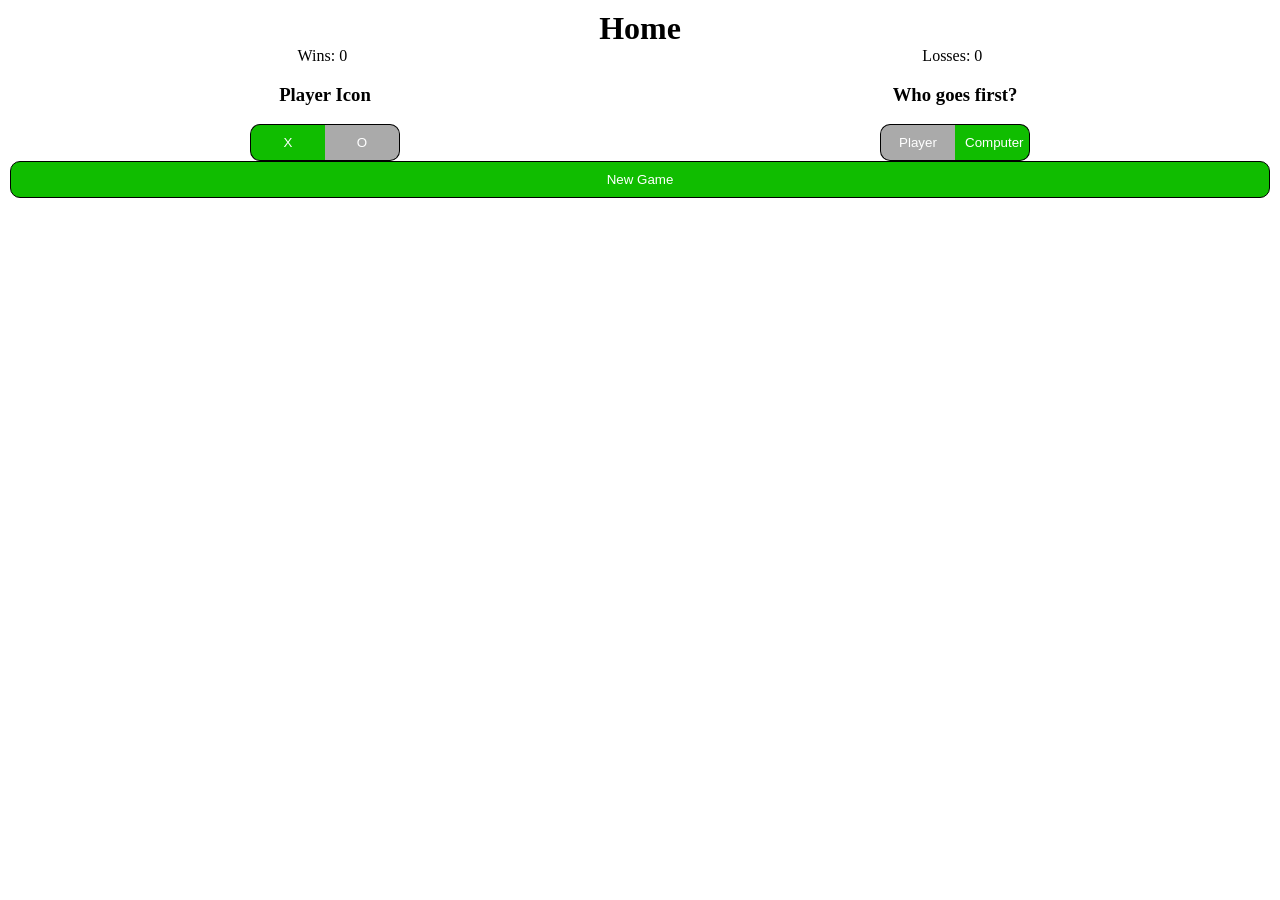
==== index.html @ 0f48efac "Add cache-control" ====
<!DOCTYPE html>
<html>
<head>
  <title>Tic Tac Toe</title>
  <link type="text/css" rel="stylesheet" href="styles/stylesheet.css" />
  <link type="text/css" rel="stylesheet" href="styles/game.css" />
  <link type="text/css" rel="stylesheet" href="styles/home.css" />
  <script src="scripts/Navigation.js" type="text/javascript"></script>
  <script src="scripts/SettingsRepository.js" type="text/javascript"></script>
  <script src="scripts/TicTacToe.js" type="text/javascript"></script>
  <script src="scripts/GameUI.js" type="text/javascript"></script>
  <script src="scripts/script.js" type="text/javascript"></script>
  <script src="scripts/home.js" type="text/javascript"></script>
  <script src="scripts/game.js" type="text/javascript"></script>

  <meta http-equiv=“CACHE-CONTROL” content=”NO-CACHE”>
</head>
<body>
  
  <!-- Home -->
  <div id="home" class="container">
    <h1>Home</h1>
    
    <!-- Win/Loss -->
    <div class="flex-table">
      <div>Wins: 0</div>
      <div>Losses: 0</div>
    </div>
      
    <div class="flex-table">
      <!-- Player Icon -->
      <div>
        <h3>Player Icon</h3>
        <div class="toggle-pair">
          <button id="userIconX" onclick="onIconChanged('X')">X</button>
          <button id="userIconO" onclick="onIconChanged('O')">O</button>
        </div>
      </div>
      
      <!-- Who goes first -->
      <div>
        <h3>Who goes first?</h3>
        <div class="toggle-pair">
          <button id="playerButton" onclick="onFirstPlayerChanged(true)">Player</button>
          <button id="computerButton" onclick="onFirstPlayerChanged(false)">Computer</button>
        </div>
      </div>
    </div>
    
    <button class="positive" onclick="onNewGameClicked()">New Game</button>
  </div>
  
  <!-- Game -->
  <div id="game" class="container">
    <h1 class="center">Tic Tac Toe</h1>

    <div class="board center">
      <div class="row">
        <div id="square_00"
          onclick="onSquareClicked(event)" 
          class="square"></div>
        <div id="square_01"
          onclick="onSquareClicked(event)" 
          class="square"></div>
        <div id="square_02"
          onclick="onSquareClicked(event)" 
          class="square"></div>
      </div>
      <div class="row">
        <div id="square_10"
          onclick="onSquareClicked(event)" 
          class="square"></div>
        <div id="square_11"
          onclick="onSquareClicked(event)" 
          class="square"></div>
        <div id="square_12"
          onclick="onSquareClicked(event)" 
          class="square"></div>
      </div>
      <div class="row">
        <div id="square_20"
          onclick="onSquareClicked(event)" 
          class="square"></div>
        <div id="square_21"
          onclick="onSquareClicked(event)" 
          class="square"></div>
        <div id="square_22"
          onclick="onSquareClicked(event)" 
          class="square"></div>
      </div>
    </div>

    <button class="negative" onclick="onQuitGameClicked()">Quit</button>
  </div>

</body>
</html>
---- styles/stylesheet.css ----
body {
  margin: 0;
}

#game {
  display: none;
}

.container {
  padding: 10px;
}

.center, 
h1 {
  text-align: center;
  margin: 0 auto;
}

/* Buttons */
button {
  padding: 10px;
  width: 100%;
  background-color: #aaa;
  border-radius: 10px;
  border: solid #000 1px;
  color: #fff;
}

button.positive {
  background-color: rgb(16, 189, 0);
}

button.negative {
  background-color: rgb(235, 0, 0);
}

/* toggle-pair */
.toggle-pair {
  display: flex;
}

.toggle-pair button {
  max-width: 50%;
}

.toggle-pair :first-child {
  border-radius: 10px 0 0 10px;
  border-right: none;
}

.toggle-pair :last-child {
  border-radius: 0 10px 10px 0;
  border-left: none;
}

/* flex-table */
.flex-table {
  display: flex;
  width: 100%;
}

.flex-table div {
  margin: 0 auto;
}
---- styles/game.css ----
#game .square {
  border: solid #000 1px;
  height: 50px;
  width: 50px;
  display: inline-block;
  text-align: center;
  vertical-align: top;
}

#game .row {
  display: flex;
  justify-content: center;
}

#game .board {
 background-color: #fff;
}
---- styles/home.css ----
#home .toggle-pair {
  width: 150px;
}

#home h3 {
  text-align: center;
}
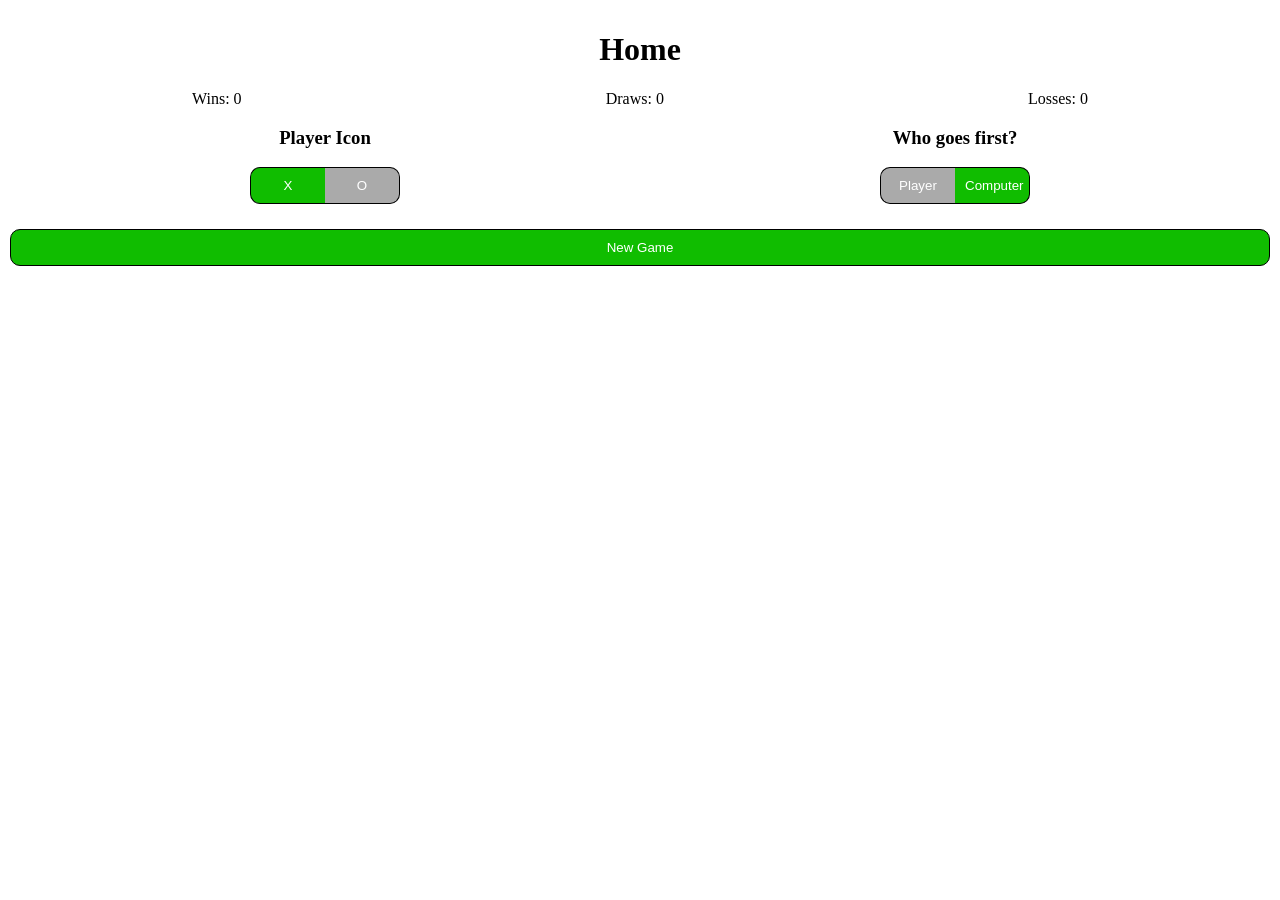
==== commit 92103441: "Update styling and fix Bot bug" ====
--- a/index.html
+++ b/index.html
@@ -5,6 +5,9 @@
   <link type="text/css" rel="stylesheet" href="styles/stylesheet.css" />
   <link type="text/css" rel="stylesheet" href="styles/game.css" />
   <link type="text/css" rel="stylesheet" href="styles/home.css" />
+
+  <script src="scripts/TicTacToeBot.js" type="text/javascript"></script>
+  <script src="scripts/ScoreRepository.js" type="text/javascript"></script>
   <script src="scripts/Navigation.js" type="text/javascript"></script>
   <script src="scripts/SettingsRepository.js" type="text/javascript"></script>
   <script src="scripts/TicTacToe.js" type="text/javascript"></script>
@@ -13,6 +16,12 @@
   <script src="scripts/home.js" type="text/javascript"></script>
   <script src="scripts/game.js" type="text/javascript"></script>
 
+  <meta charset="utf-8" />
+  <meta name="viewport" content="width=device-width, initial-scale=1" />
+  <meta name="theme-color" content="#000000" />
+  <meta name="description" content="Tic Tac Toe game" />
+  <meta http-equiv=“Pragma” content=”no-cache”>
+  <meta http-equiv=“Expires” content=”-1″>
   <meta http-equiv=“CACHE-CONTROL” content=”NO-CACHE”>
 </head>
 <body>
@@ -23,10 +32,11 @@
     
     <!-- Win/Loss -->
     <div class="flex-table">
-      <div>Wins: 0</div>
-      <div>Losses: 0</div>
+      <div>Wins: <span id="winsLabel"></span></div>
+      <div>Draws: <span id="drawsLabel"></span></div>
+      <div>Losses: <span id="lossesLabel"></span></div>
     </div>
-      
+    
     <div class="flex-table">
       <!-- Player Icon -->
       <div>
@@ -47,14 +57,16 @@
       </div>
     </div>
     
-    <button class="positive" onclick="onNewGameClicked()">New Game</button>
+    <div class="button-group">
+      <button class="positive" onclick="onNewGameClicked()">New Game</button>
+    </div>
   </div>
   
   <!-- Game -->
   <div id="game" class="container">
-    <h1 class="center">Tic Tac Toe</h1>
-
-    <div class="board center">
+    <h1>Tic Tac Toe</h1>
+    <h3 id="gameMessage"></h3>
+    <div class="board">
       <div class="row">
         <div id="square_00"
           onclick="onSquareClicked(event)" 
@@ -90,7 +102,9 @@
       </div>
     </div>
 
-    <button class="negative" onclick="onQuitGameClicked()">Quit</button>
+    <div class="button-group">
+      <button class="negative" onclick="onQuitGameClicked()">Quit</button>
+    </div>
   </div>
 
 </body>
--- a/styles/stylesheet.css
+++ b/styles/stylesheet.css
@@ -10,13 +10,12 @@
   padding: 10px;
 }
 
-.center, 
 h1 {
   text-align: center;
-  margin: 0 auto;
 }
 
 /* Buttons */
+
 button {
   padding: 10px;
   width: 100%;
@@ -32,6 +31,10 @@
 
 button.negative {
   background-color: rgb(235, 0, 0);
+}
+
+.button-group {
+  padding: 25px 0;
 }
 
 /* toggle-pair */
--- a/styles/game.css
+++ b/styles/game.css
@@ -1,10 +1,15 @@
 #game .square {
   border: solid #000 1px;
+  display: inline-block;
+  width: 50px;
   height: 50px;
-  width: 50px;
-  display: inline-block;
   text-align: center;
-  vertical-align: top;
+  vertical-align: middle;
+}
+
+#game .square p {
+  height: 100%;
+  vertical-align: middle;
 }
 
 #game .row {
@@ -14,4 +19,12 @@
 
 #game .board {
  background-color: #fff;
+}
+
+#game h3 {
+  text-align: center;
+}
+
+#game .board {
+  margin: 0 auto;
 }
